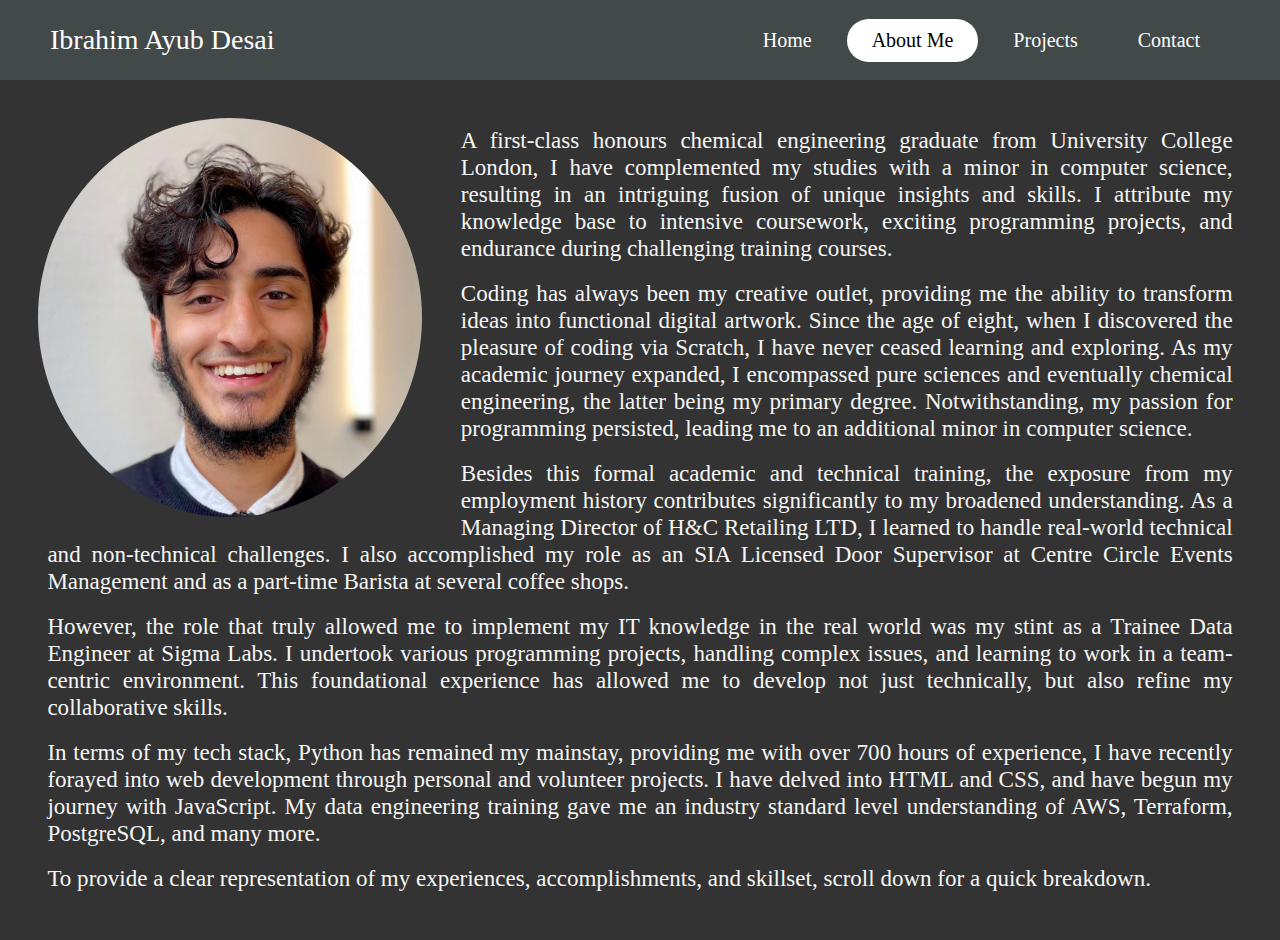
==== docs/AboutMe.html @ b24b6d63 "About Me" ====
<!DOCTYPE html>
<html>
  <head>
    <meta charset="utf-8" />
    <meta http-equiv="X-UA-Compatible" content="IE=edge" />
    <title>About Me</title>
    <meta name="description" content="" />
    <meta name="viewport" content="width=device-width, initial-scale=1" />
    <link rel="stylesheet" type="text/css" href="AboutMe.CSS" />
  </head>
  <body>
    <header>
      <div class="logo">Ibrahim Ayub Desai</div>
      <div class="hamburger">
        <div class="line"></div>
        <div class="line"></div>
        <div class="line"></div>
      </div>
      <div class="nav-bar">
        <ul>
          <li><a href="index.html">Home</a></li>
          <li><a href="AboutMe.html" class="active">About Me</a></li>
          <li><a href="Projects.html">Projects</a></li>
          <li><a href="Contact.html">Contact</a></li>
        </ul>
      </div>
    </header>
    <script>
      hamburger = document.querySelector(".hamburger");
      hamburger.onclick = function () {
        navBar = document.querySelector(".nav-bar");
        navBar.classList.toggle("active");
      };
    </script>
    <section
      style="
        font-family: Bahnschrift SemiBold;
        font-size: 1.8vw;
        text-align: justify;
        color: whitesmoke;
        padding: 3vw;
        text-justify: auto;
      "
    >
      <img
        src="Ibrahim Ayub Desai.jpeg"
        alt="Headshot"
        style="
          float: left;
          width: 30vw;
          height: auto;
          border-radius: 50%;
          margin-right: 3vw;
          margin-bottom: 2vh;
        "
      />
      <p>
        A first-class honours chemical engineering graduate from University
        College London, I have complemented my studies with a minor in computer
        science, resulting in an intriguing fusion of unique insights and
        skills. I attribute my knowledge base to intensive coursework, exciting
        programming projects, and endurance during challenging training courses.
      </p>
      <p>
        Coding has always been my creative outlet, providing me the ability to
        transform ideas into functional digital artwork. Since the age of eight,
        when I discovered the pleasure of coding via Scratch, I have never
        ceased learning and exploring. As my academic journey expanded, I
        encompassed pure sciences and eventually chemical engineering, the
        latter being my primary degree. Notwithstanding, my passion for
        programming persisted, leading me to an additional minor in computer
        science.
      </p>
      <p>
        Besides this formal academic and technical training, the exposure from
        my employment history contributes significantly to my broadened
        understanding. As a Managing Director of H&C Retailing LTD, I learned to
        handle real-world technical and non-technical challenges. I also
        accomplished my role as an SIA Licensed Door Supervisor at Centre Circle
        Events Management and as a part-time Barista at several coffee shops.
      </p>
      <p>
        However, the role that truly allowed me to implement my IT knowledge in
        the real world was my stint as a Trainee Data Engineer at Sigma Labs. I
        undertook various programming projects, handling complex issues, and
        learning to work in a team-centric environment. This foundational
        experience has allowed me to develop not just technically, but also
        refine my collaborative skills.
      </p>
      <p>
        In terms of my tech stack, Python has remained my mainstay, providing me
        with over 700 hours of experience, I have recently forayed into web
        development through personal and volunteer projects. I have delved into
        HTML and CSS, and have begun my journey with JavaScript. My data
        engineering training gave me an industry standard level understanding of
        AWS, Terraform, PostgreSQL, and many more.
      </p>
      <p>
        To provide a clear representation of my experiences, accomplishments,
        and skillset, scroll down for a quick breakdown.
      </p>
    </section>
  </body>
</html>
---- docs/AboutMe.CSS ----
* {
  margin: 0;
  padding: 0;
  list-style: none;
  text-decoration: none;
  font-family: "Bahnschrift SemiBold";
  box-sizing: border-box;
}
body {
  background-color: #333;
}
header {
  background: #424949;
  width: 100%;
  height: 80px;
  display: flex;
  align-items: center;
  justify-content: space-between;
  padding: 0 100px;
}
.logo {
  font-size: 28px;
  color: white;
}
.hamburger {
  display: none;
}
.nav-bar ul {
  display: flex;
}
.nav-bar ul li a {
  display: block;
  color: white;
  font-size: 20px;
  padding: 10px 25px;
  border-radius: 50px;
  transition: 0.2s;
  margin: 0 5px;
}
.nav-bar ul li a:hover {
  color: black;
  background: white;
}
.nav-bar ul li a.active {
  color: black;
  background: white;
}
@media only screen and (max-width: 1320px) {
  header {
    padding: 0 50px;
  }
}
@media only screen and (max-width: 1100px) {
  header {
    padding: 0 30px;
  }
}
@media only screen and (max-width: 900px) {
  .logo {
    font-size: 18px;
    color: white;
  }
  .hamburger {
    display: block;
    cursor: pointer;
  }
  .hamburger .line {
    width: 30px;
    height: 3px;
    background: white;
    margin: 6px 0;
  }
  .nav-bar {
    height: 0;
    position: absolute;
    top: 80px;
    left: 0;
    right: 0;
    width: 100vw;
    background: #424949;
    transition: 0.5s;
    overflow: hidden;
  }
  .nav-bar.active {
    height: 450px;
  }
  .nav-bar ul {
    display: block;
    width: fit-content;
    margin: 80px auto 0 auto;
    text-align: center;
    transition: 0.5s;
    opacity: 0;
  }
  .nav-bar.active ul {
    opacity: 1;
  }
  .nav-bar ul li a {
    margin-bottom: 28px;
  }
}
p {
  padding: 1vh;
}
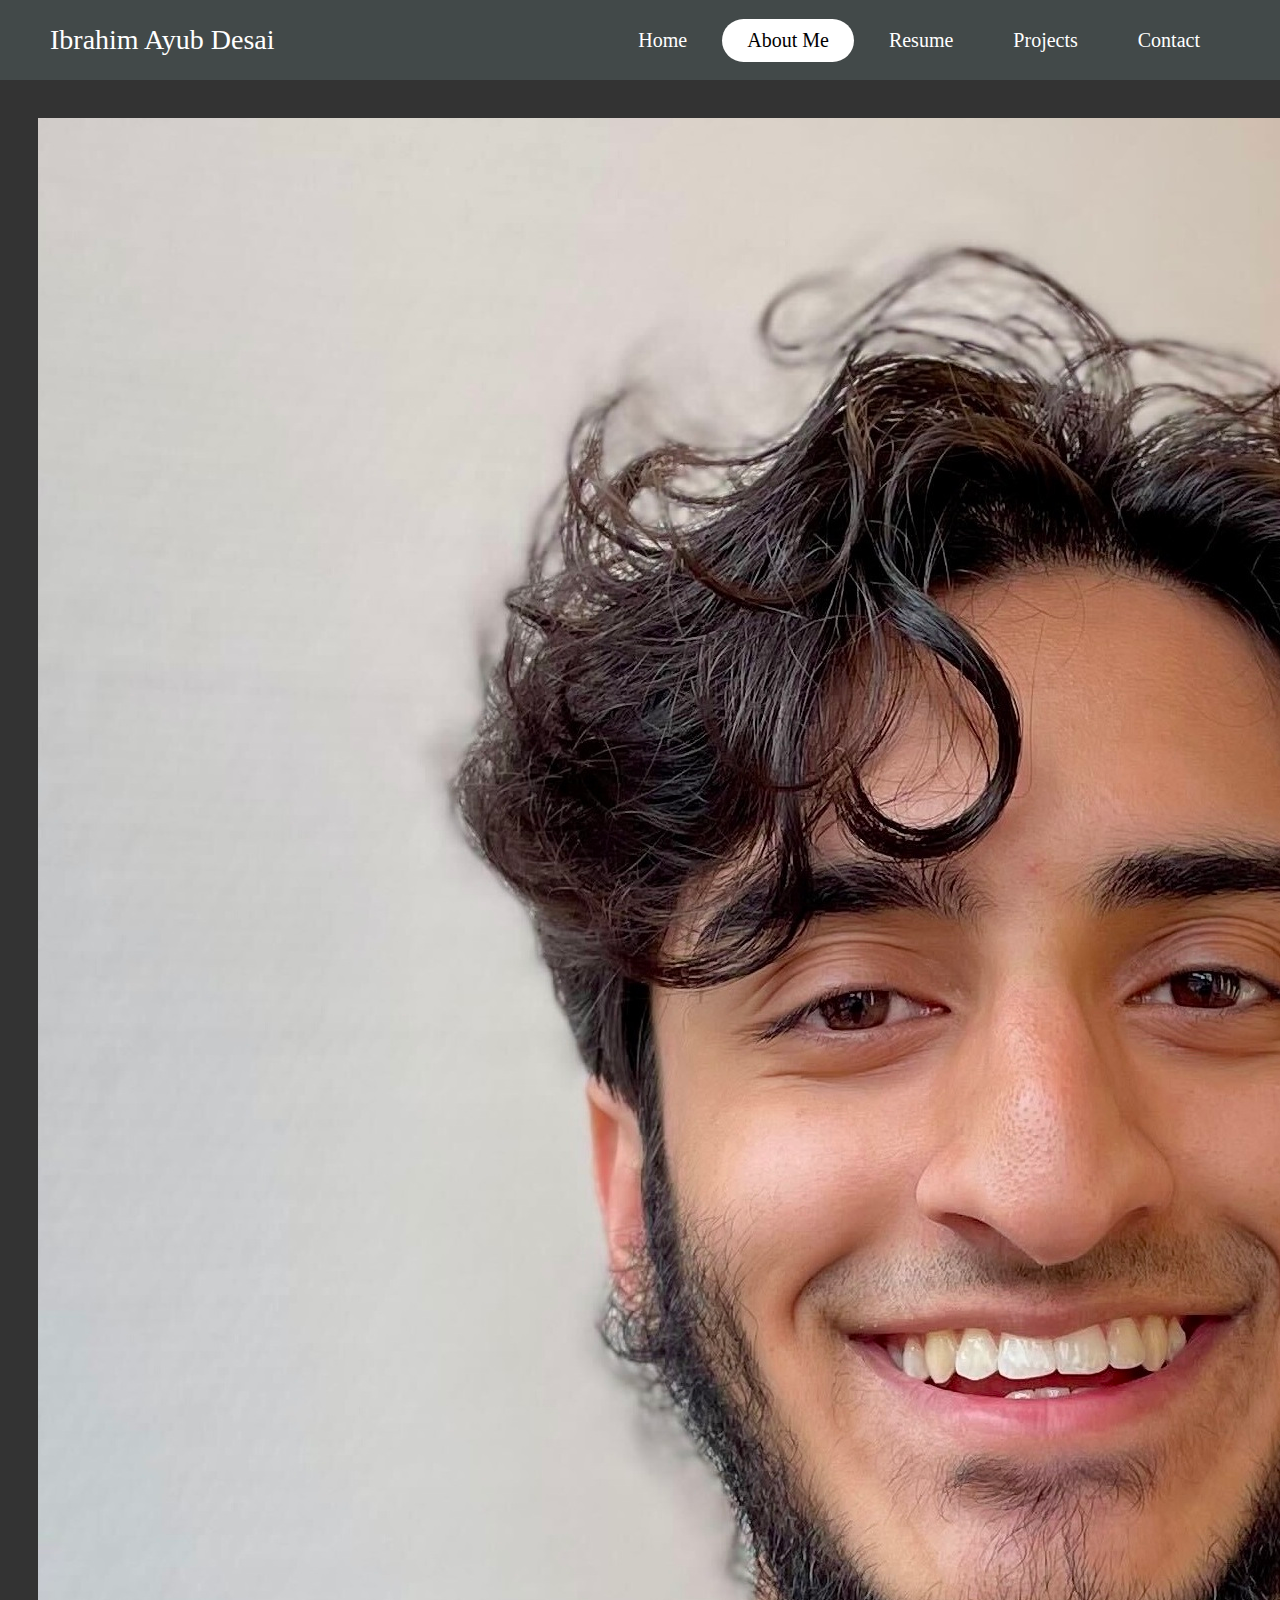
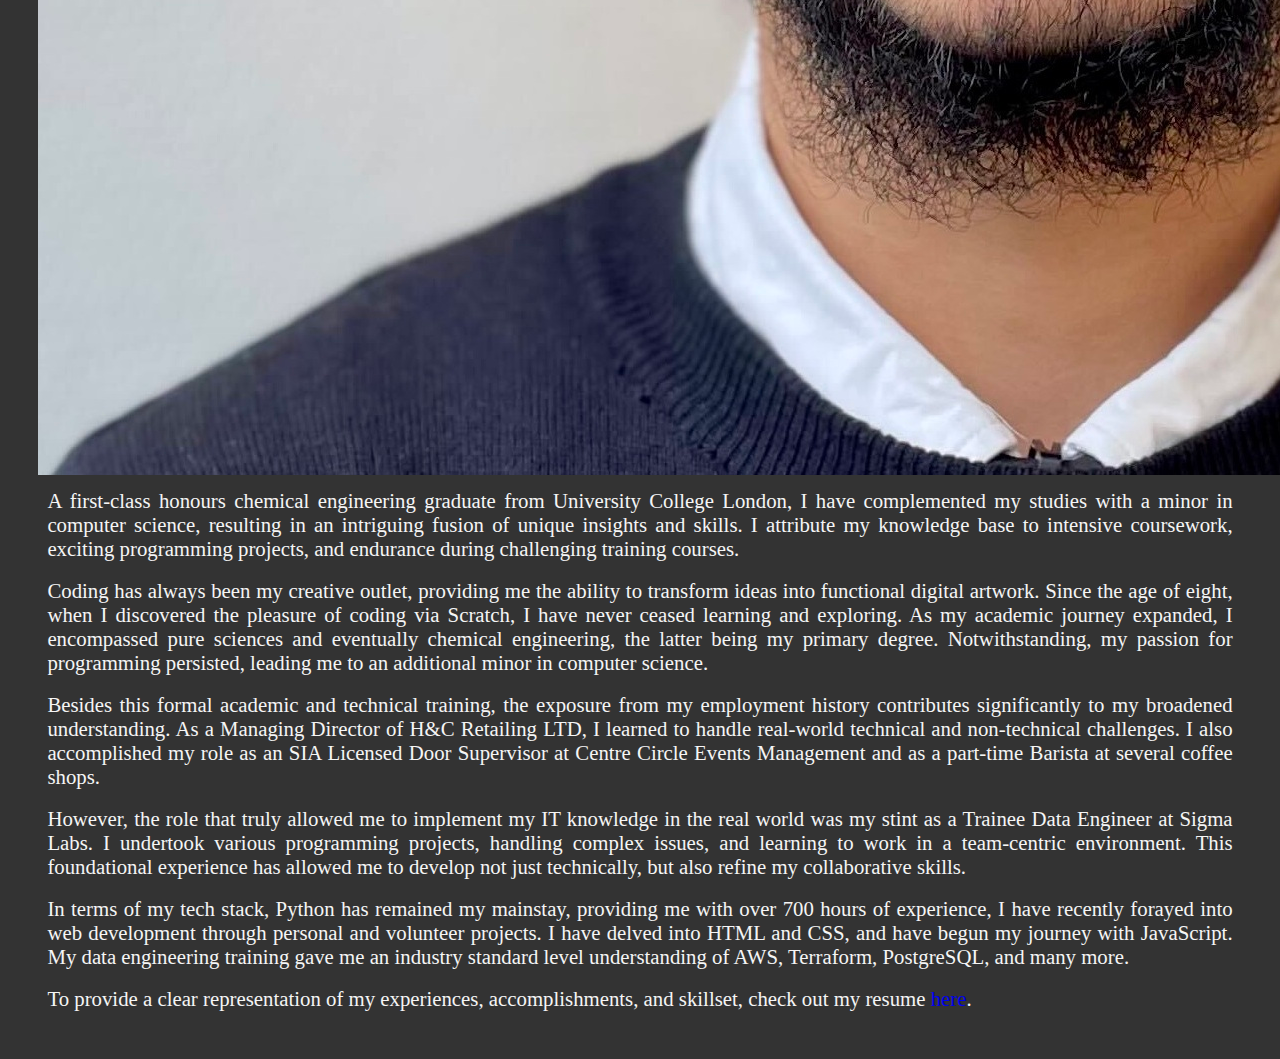
==== commit dc463be9: "Added Resume Tab" ====
--- a/docs/AboutMe.html
+++ b/docs/AboutMe.html
@@ -20,6 +20,7 @@
         <ul>
           <li><a href="index.html">Home</a></li>
           <li><a href="AboutMe.html" class="active">About Me</a></li>
+          <li><a href="Resume.html">Resume</a></li>
           <li><a href="Projects.html">Projects</a></li>
           <li><a href="Contact.html">Contact</a></li>
         </ul>
@@ -35,25 +36,14 @@
     <section
       style="
         font-family: Bahnschrift SemiBold;
-        font-size: 1.8vw;
+        font-size: 1.3em;
         text-align: justify;
         color: whitesmoke;
         padding: 3vw;
         text-justify: auto;
       "
     >
-      <img
-        src="Ibrahim Ayub Desai.jpeg"
-        alt="Headshot"
-        style="
-          float: left;
-          width: 30vw;
-          height: auto;
-          border-radius: 50%;
-          margin-right: 3vw;
-          margin-bottom: 2vh;
-        "
-      />
+      <img src="Ibrahim Ayub Desai.jpeg" alt="Headshot" />
       <p>
         A first-class honours chemical engineering graduate from University
         College London, I have complemented my studies with a minor in computer
@@ -97,7 +87,7 @@
       </p>
       <p>
         To provide a clear representation of my experiences, accomplishments,
-        and skillset, scroll down for a quick breakdown.
+        and skillset, check out my resume <a href="Resume.html">here</a>.
       </p>
     </section>
   </body>
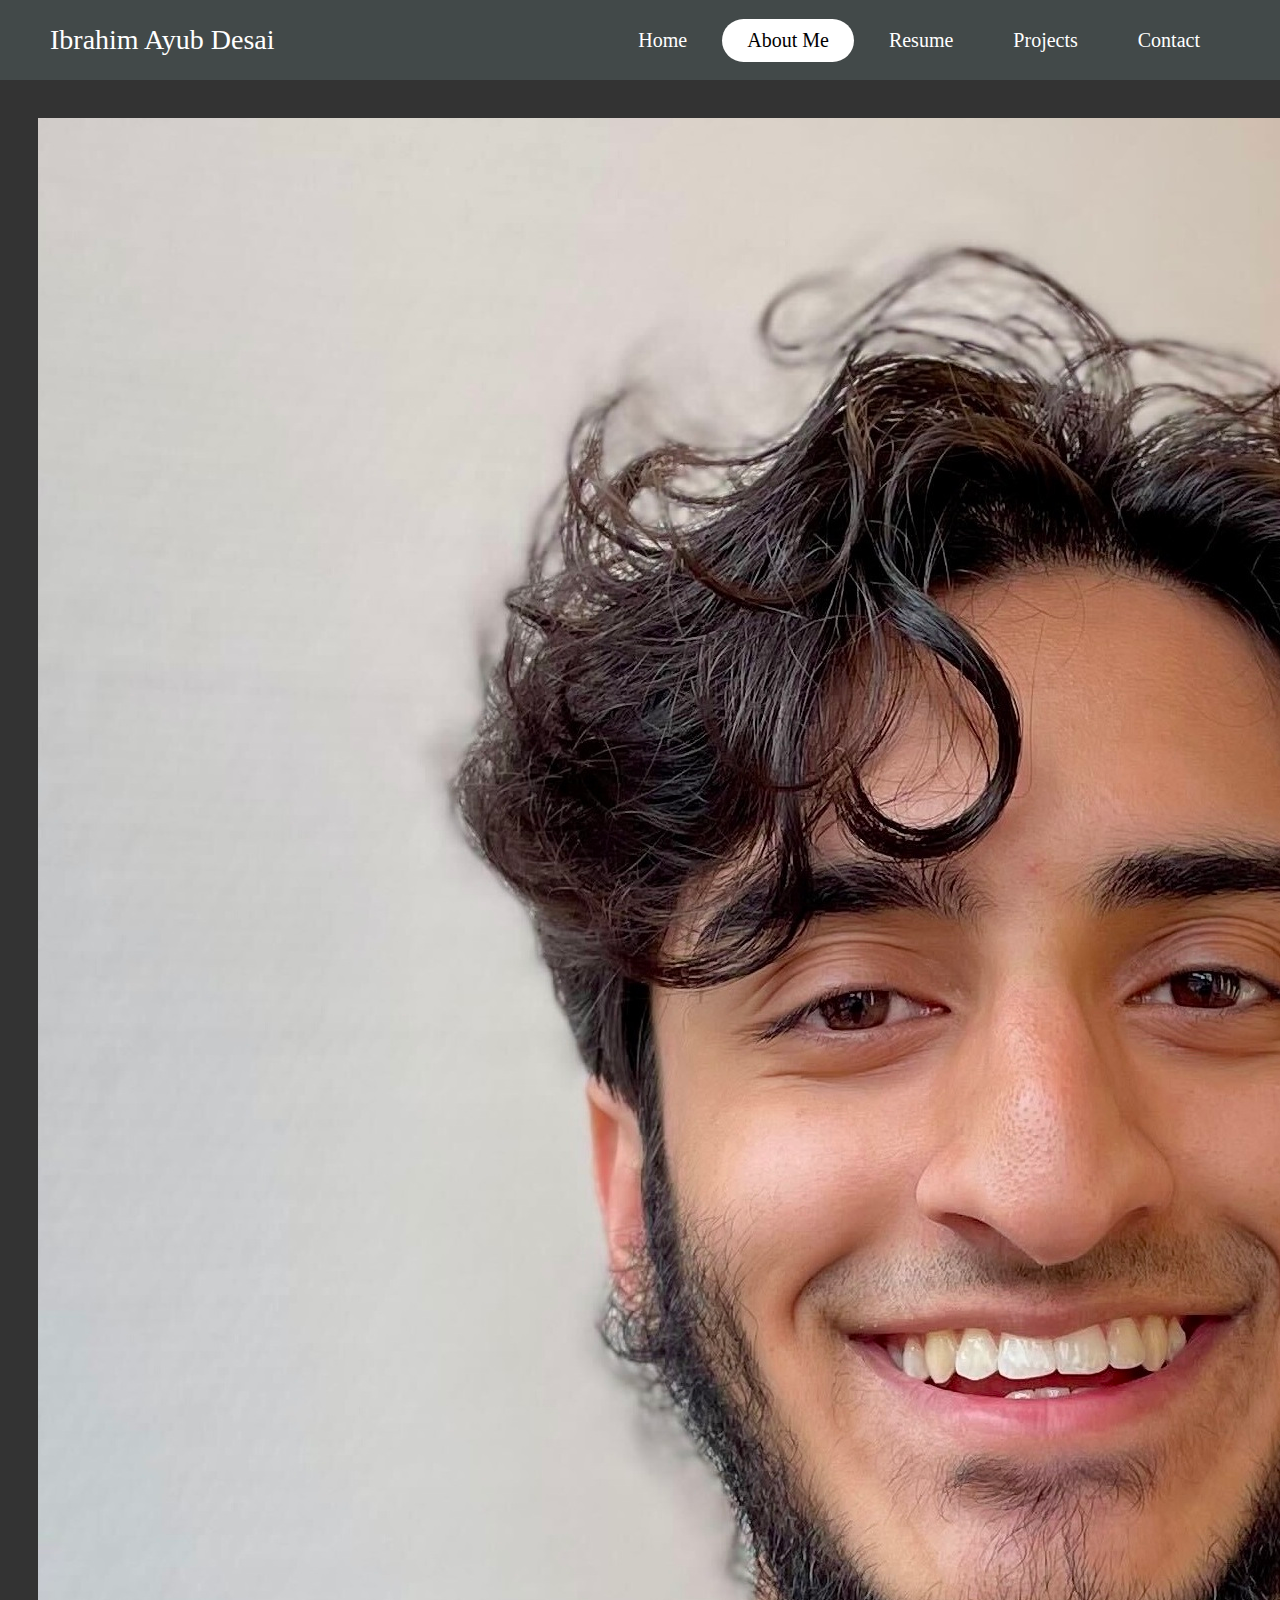
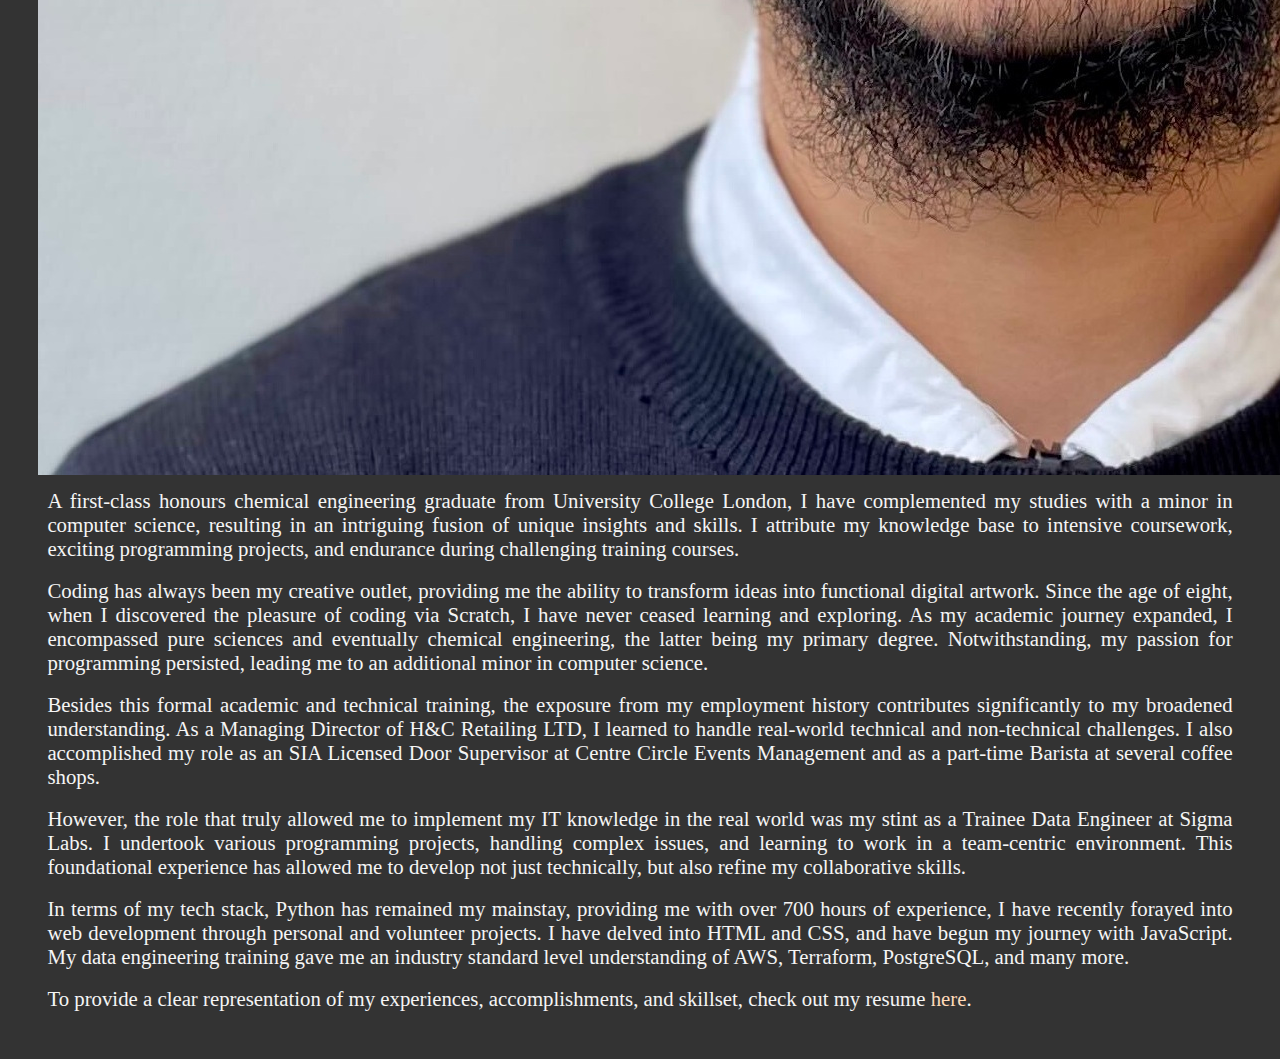
==== commit eb0ac8e2: "Nicer Homepage" ====
--- a/docs/AboutMe.html
+++ b/docs/AboutMe.html
@@ -87,7 +87,8 @@
       </p>
       <p>
         To provide a clear representation of my experiences, accomplishments,
-        and skillset, check out my resume <a href="Resume.html">here</a>.
+        and skillset, check out my resume
+        <a style="color: peachpuff" href="Resume.html">here</a>.
       </p>
     </section>
   </body>
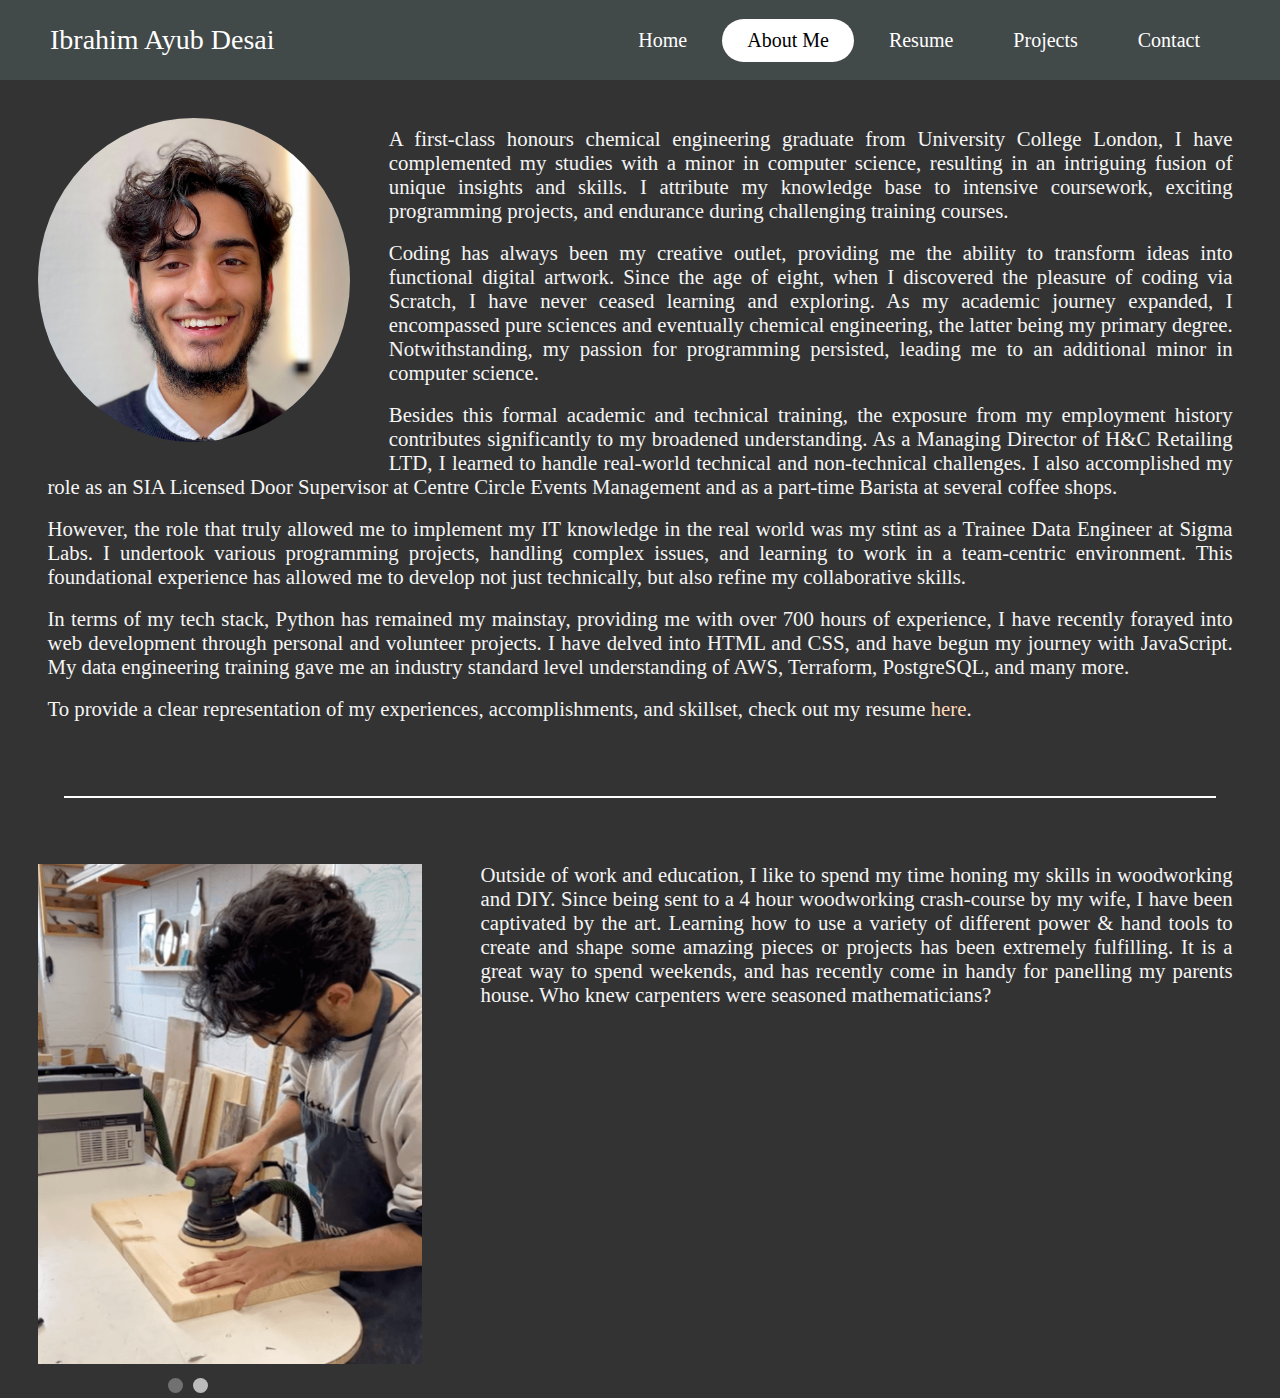
==== commit 19be3e52: "Updated AboutMe" ====
--- a/docs/AboutMe.html
+++ b/docs/AboutMe.html
@@ -6,6 +6,7 @@
     <title>About Me</title>
     <meta name="description" content="" />
     <meta name="viewport" content="width=device-width, initial-scale=1" />
+    <link rel="icon" type="image/x-icon" href="favicon.png" />
     <link rel="stylesheet" type="text/css" href="AboutMe.CSS" />
   </head>
   <body>
@@ -43,7 +44,7 @@
         text-justify: auto;
       "
     >
-      <img src="Ibrahim Ayub Desai.jpeg" alt="Headshot" />
+      <img class="headshot" src="Ibrahim Ayub Desai.jpeg" alt="Headshot" />
       <p>
         A first-class honours chemical engineering graduate from University
         College London, I have complemented my studies with a minor in computer
@@ -91,5 +92,38 @@
         <a style="color: peachpuff" href="Resume.html">here</a>.
       </p>
     </section>
+    <div class="divider"></div>
+    <section
+      style="
+        font-family: Bahnschrift SemiBold;
+        font-size: 1.3em;
+        text-align: justify;
+        color: whitesmoke;
+        padding: 3vw;
+        text-justify: auto;
+      "
+    >
+      <div class="container">
+        <div class="slider">
+          <img src="Images/Woodworking.webp" alt="woodworkingone" />
+          <img src="Images/woodworking_two.png" alt="woodworkingtwo" />
+        </div>
+        <div class="navigation-button">
+          <span class="dot active" onclick="changeSlide(0)"></span>
+          <span class="dot" onclick="changeSlide(1)"></span>
+        </div>
+        <p class="woodworkingpara">
+          Outside of work and education, I like to spend my time honing my
+          skills in woodworking and DIY. Since being sent to a 4 hour
+          woodworking crash-course by my wife, I have been captivated by the
+          art. Learning how to use a variety of different power & hand tools to
+          create and shape some amazing pieces or projects has been extremely
+          fulfilling. It is a great way to spend weekends, and has recently come
+          in handy for panelling my parents house. Who knew carpenters were
+          seasoned mathematicians?
+        </p>
+      </div>
+      <script src="AboutMe.js"></script>
+    </section>
   </body>
 </html>
--- a/docs/AboutMe.CSS
+++ b/docs/AboutMe.CSS
@@ -6,8 +6,10 @@
   font-family: "Bahnschrift SemiBold";
   box-sizing: border-box;
 }
+html,
 body {
   background-color: #333;
+  height: 100%;
 }
 header {
   background: #424949;
@@ -55,7 +57,7 @@
     padding: 0 30px;
   }
 }
-@media only screen and (max-width: 900px) {
+@media only screen and (max-width: 910px) {
   .logo {
     font-size: 18px;
     color: white;
@@ -102,3 +104,149 @@
 p {
   padding: 1vh;
 }
+
+/* Style for larger screens - text alongside the image */
+.headshot {
+  float: left;
+  width: 15em;
+  height: auto;
+  border-radius: 50%;
+  margin-right: 3vw;
+  margin-bottom: 2vh;
+}
+
+/* Media query for screens with a max width of x pixels */
+@media screen and (max-width: 700px) {
+  img {
+    float: none;
+    display: block;
+    margin: 0 auto; /* Center the image */
+  }
+
+  /* You might want to adjust the section style as well */
+  section {
+    padding: 1vw; /* Adjust padding as necessary */
+  }
+
+  /* Additional styles to ensure other elements adjust well */
+  /* ... */
+}
+
+.divider {
+  height: 0.3vh; /* or the height you want for your divider */
+  background-color: #fff; /* color of the divider */
+  width: 90%; /* or the width you prefer */
+  margin-top: 3vh;
+  margin-bottom: 3vh;
+  margin-left: auto;
+  margin-right: auto;
+}
+
+.container {
+  display: flex;
+  flex-wrap: wrap;
+  align-items: flex-start;
+}
+
+.slider {
+  width: 25%;
+  height: 500px;
+  position: absolute;
+  margin-right: 20px;
+}
+
+.slider img {
+  width: 100%;
+  height: 100%;
+  position: absolute;
+  top: 0;
+  left: 0;
+}
+
+.slider img:first-child {
+  z-index: 1;
+}
+
+.slider img:nth-child(2) {
+  z-index: 0;
+}
+
+.navigation-button {
+  margin-top: 510px;
+  position: absolute;
+  float: left;
+  margin-left: 10%;
+}
+
+.dot {
+  cursor: pointer;
+  height: 15px;
+  width: 15px;
+  margin: 0 2px;
+  background-color: #bbb;
+  border-radius: 50%;
+  display: inline-block;
+}
+
+.active,
+.dot:hover {
+  background-color: #717171;
+}
+
+.woodworkingpara {
+  margin-left: 30%;
+  margin-top: -10px;
+}
+
+/* Media Queries */
+@media only screen and (max-width: 1320px) {
+  .slider {
+    width: 30%;
+  }
+  .woodworkingpara {
+    margin-left: 36%;
+  }
+}
+
+@media only screen and (max-width: 1100px) {
+  .slider {
+    width: 34%;
+  }
+
+  .navigation-button {
+    margin-left: 13%;
+  }
+
+  .woodworkingpara {
+    margin-left: 40%;
+  }
+}
+
+@media only screen and (max-width: 910px) {
+  .container {
+    flex-direction: column;
+    align-items: center; /* Center items horizontally */
+  }
+
+  .slider {
+    width: 23rem; /* Take up the full width of the screen */
+    display: flex;
+    position: relative;
+    justify-content: center; /* Center items horizontally within the slider */
+    margin: 0 auto; /* Reset margin and center the slider horizontally */
+  }
+
+  .navigation-button {
+    margin-left: 0;
+    text-align: center;
+    position: relative;
+    margin-top: 10px;
+  }
+
+  .woodworkingpara {
+    text-align: justify;
+    align-self: flex-start; /* Align the paragraph to the start within the container */
+    margin-left: 0;
+    margin-top: 0;
+  }
+}
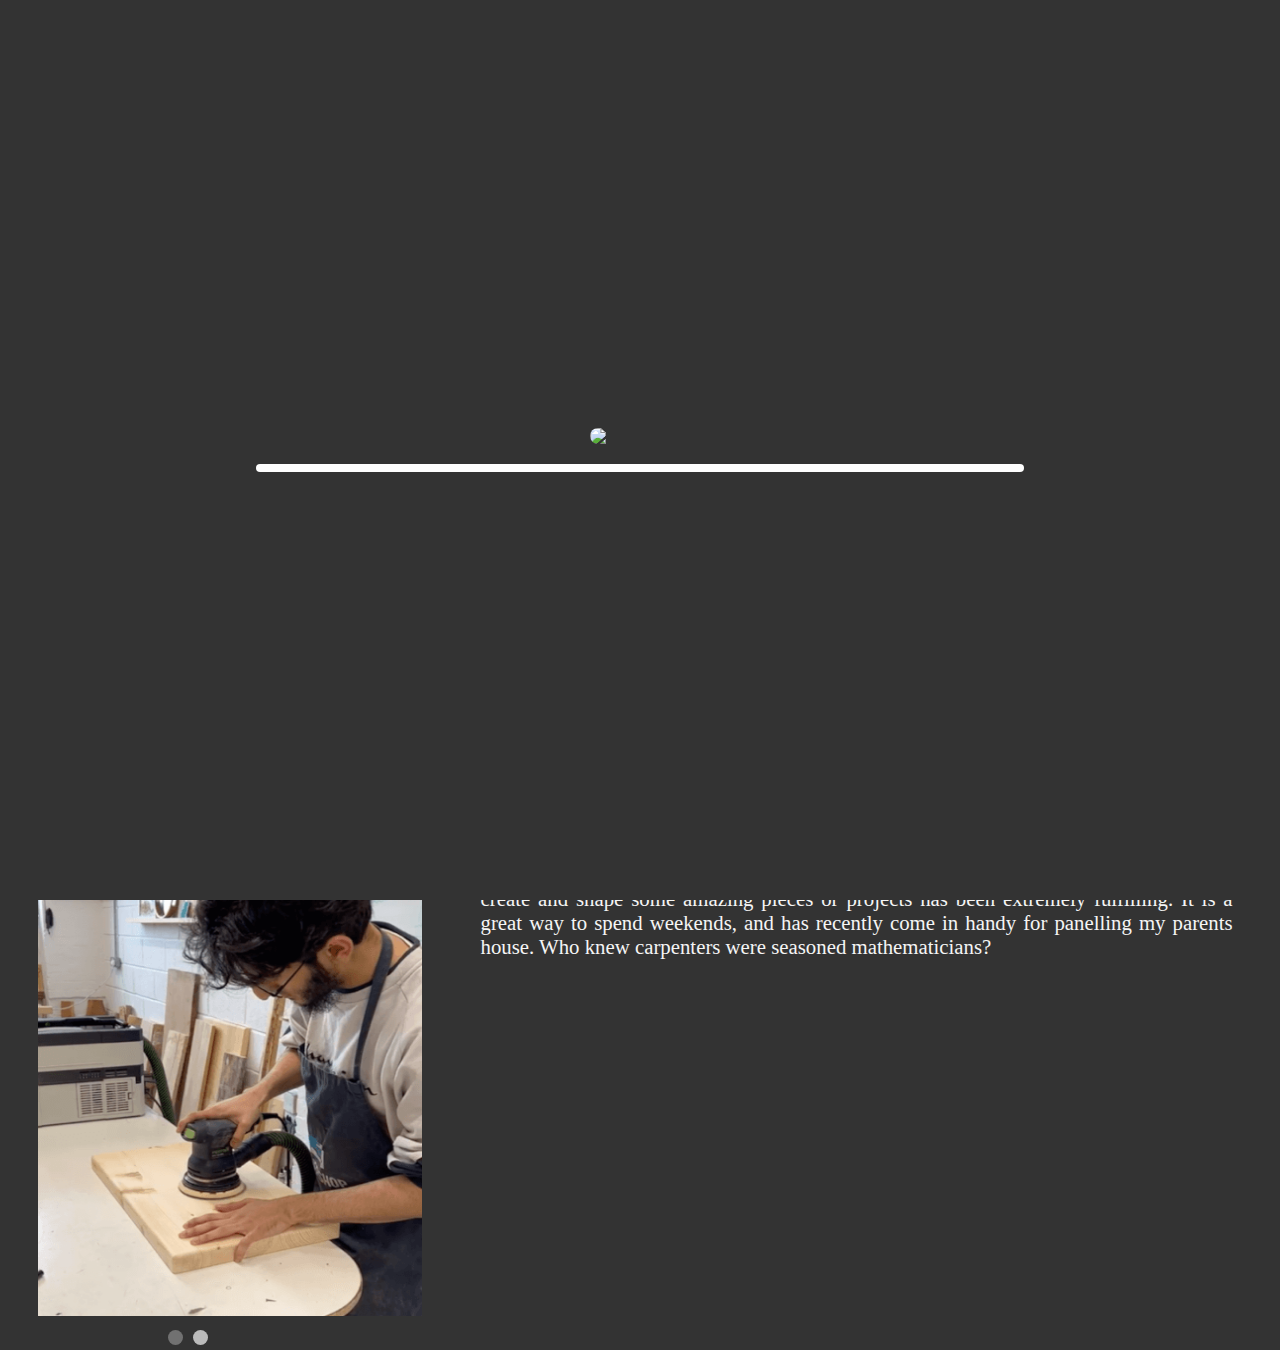
==== commit 3c89eaf0: "Loading Screen" ====
--- a/docs/AboutMe.html
+++ b/docs/AboutMe.html
@@ -7,9 +7,16 @@
     <meta name="description" content="" />
     <meta name="viewport" content="width=device-width, initial-scale=1" />
     <link rel="icon" type="image/x-icon" href="favicon.png" />
+    <link rel="stylesheet" type="text/css" href="master.css" />
     <link rel="stylesheet" type="text/css" href="AboutMe.CSS" />
   </head>
   <body>
+    <div id="loading-screen">
+      <img src="Ibrahim Ayub Desai.png" id="loading-image" />
+      <div id="loading-bar">
+        <div id="loading-progress"></div>
+      </div>
+    </div>
     <header>
       <div class="logo">Ibrahim Ayub Desai</div>
       <div class="hamburger">
@@ -44,7 +51,7 @@
         text-justify: auto;
       "
     >
-      <img class="headshot" src="Ibrahim Ayub Desai.jpeg" alt="Headshot" />
+      <img class="headshot" src="Ibrahim Ayub Desai.png" alt="Headshot" />
       <p>
         A first-class honours chemical engineering graduate from University
         College London, I have complemented my studies with a minor in computer
@@ -124,6 +131,7 @@
         </p>
       </div>
       <script src="AboutMe.js"></script>
+      <script src="loading.js"></script>
     </section>
   </body>
 </html>
--- a/docs/master.css
+++ b/docs/master.css
@@ -0,0 +1,41 @@
+/* Loading Screen */
+#loading-screen {
+  position: fixed;
+  top: 0;
+  left: 0;
+  width: 100%;
+  height: 100%;
+  background-color: #333;
+  display: flex;
+  flex-direction: column;
+  align-items: center;
+  justify-content: center;
+  color: white;
+  z-index: 9999;
+  opacity: 1; /* Start fully visible */
+  transition: opacity 0.5s ease; /* Fade-out transition */
+}
+
+/* Smaller Loading Bar */
+#loading-bar {
+  width: 60%; /* Adjust width as desired */
+  height: 8px; /* Make the bar smaller */
+  background-color: #555;
+  border-radius: 5px;
+  overflow: hidden;
+}
+
+#loading-progress {
+  width: 0;
+  height: 100%;
+  background-color: #ffffff;
+  transition: width 0.3s ease; /* Smooth transition for width */
+}
+
+/* Loading Image */
+#loading-image {
+  width: 100px;
+  height: auto;
+  border-radius: 20px;
+  margin-bottom: 20px;
+}
